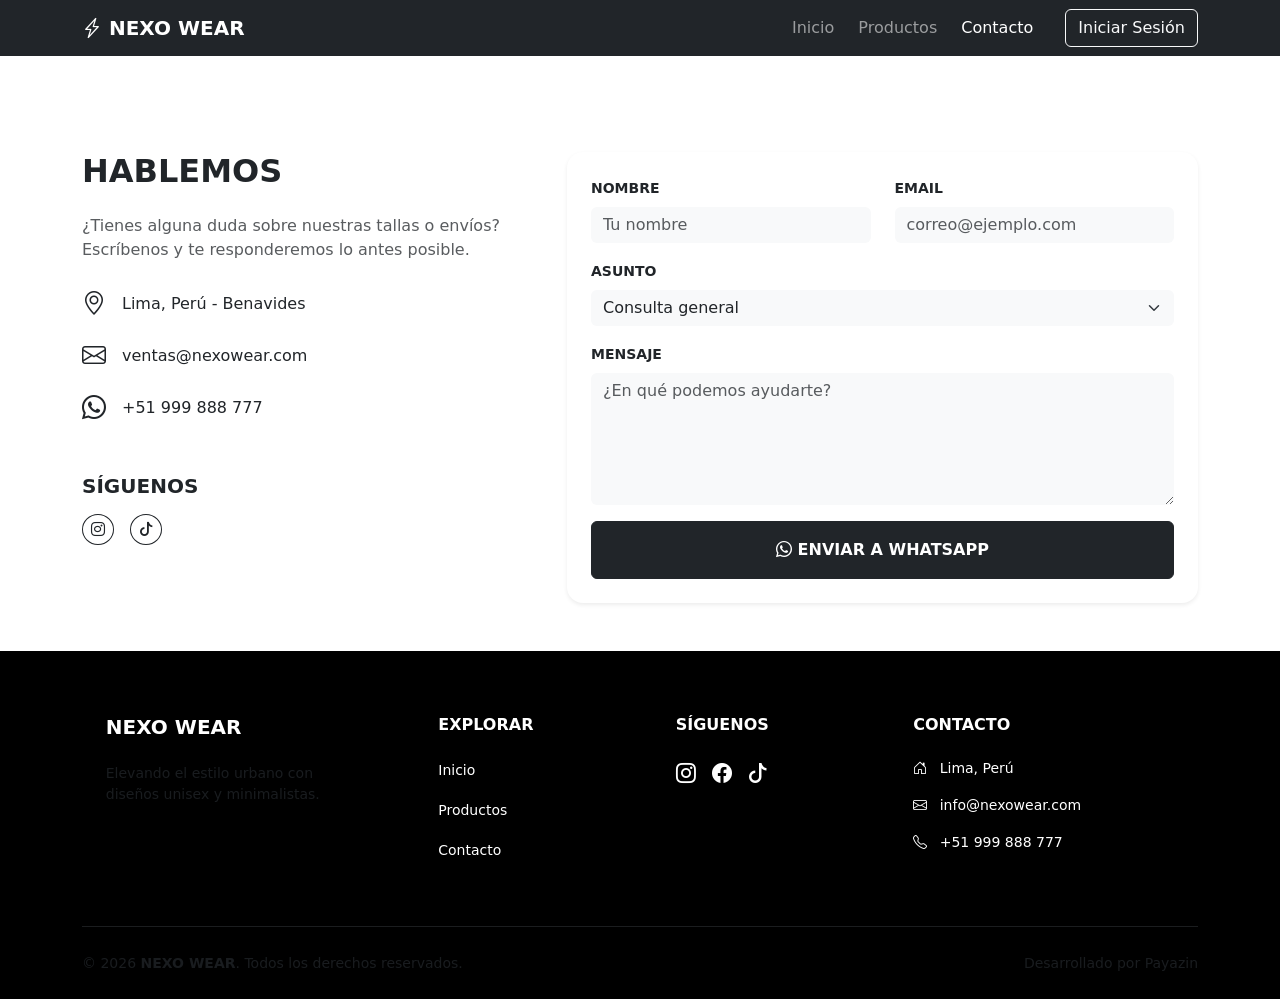
==== src/main/resources/templates/contacto.html @ 3882e6d5 "Fix: src actualizado" ====
<!DOCTYPE html>
<html xmlns:th="http://www.thymeleaf.org" lang="es">
<head>
    <meta charset="UTF-8">
    <meta name="viewport" content="width=device-width, initial-scale=1.0">
    <title>Contacto - NEXO WEAR</title>
    <link href="https://cdn.jsdelivr.net/npm/bootstrap@5.3.3/dist/css/bootstrap.min.css" rel="stylesheet">
    <link rel="stylesheet" href="https://cdn.jsdelivr.net/npm/bootstrap-icons@1.11.3/font/bootstrap-icons.min.css">
    <link rel="stylesheet" th:href="@{/css/estilos.css}">
</head>
<body>

<nav class="navbar navbar-expand-lg navbar-dark bg-dark">
    <div class="container">
        <a class="navbar-brand fw-bold" th:href="@{/}"><i class="bi bi-lightning-charge"></i> NEXO WEAR</a>
        
        <button class="navbar-toggler" type="button" data-bs-toggle="collapse" data-bs-target="#navbarNav">
            <span class="navbar-toggler-icon"></span>
        </button>

        <div class="collapse navbar-collapse" id="navbarNav">
            <ul class="navbar-nav ms-auto align-items-center gap-2">
                <li class="nav-item"><a th:href="@{/}" class="nav-link">Inicio</a></li>
                <li class="nav-item"><a th:href="@{/productos}" class="nav-link">Productos</a></li>
                <li class="nav-item"><a th:href="@{/contacto}" class="nav-link active">Contacto</a></li>
                <li class="nav-item">
                    <div class="ms-auto d-flex align-items-center gap-2">
                        <button type="button" id="btnInicioSesion" class="btn btn-outline-light ms-3" data-bs-toggle="modal" data-bs-target="#loginModal">
                            Iniciar Sesión
                        </button>

                        <div id="userProfile" class="dropdown" style="display: none;">
                            <div class="avatar-circle" id="userAvatar" data-bs-toggle="dropdown" aria-expanded="false" style="cursor: pointer;">
                                <span id="userInitial">U</span>
                            </div>
                            <ul class="dropdown-menu dropdown-menu-end shadow">
                                <li><span class="dropdown-item-text fw-bold text-muted" id="userNameDisplay">Usuario</span></li>
                                <li><hr class="dropdown-divider"></li>
                                <li><a class="dropdown-item text-danger" href="#" onclick="logout()"><i class="bi bi-box-arrow-right"></i> Cerrar sesión</a></li>
                            </ul>
                        </div>
                    </div>
                </li>
            </ul>
        </div>
    </div>
</nav>

<div class="modal fade" id="loginModal" tabindex="-1" aria-hidden="true">
    <div class="modal-dialog modal-dialog-centered">
        <div class="modal-content shadow-lg">
            <div class="modal-body p-5">
                <button type="button" class="btn-close float-end" data-bs-dismiss="modal"></button>
                
                <div id="loginSection">
                    <h5 class="text-muted">BIENVENIDO A</h5>
                    <h2 class="fw-bold mb-4">NEXO WEAR</h2>
                    <form id="loginForm">
                        <div class="mb-3">
                            <input type="text" class="form-control" id="usuario" placeholder="Usuario" required>
                        </div>
                        <div class="mb-3">
                            <input type="password" class="form-control" id="password" placeholder="Contraseña" required>
                        </div>
                        <button type="submit" class="btn btn-dark w-100 py-2">INGRESAR</button>
                    </form>
                    <p class="mt-3 text-center small">
                        ¿No tienes cuenta? <span class="text-primary fw-bold" onclick="mostrarRegistro()" style="cursor:pointer;">Regístrate</span>
                    </p>
                </div>

                <div id="registerSection" style="display:none;">
                    <h5 class="text-muted">CREAR CUENTA</h5>
                    <h2 class="fw-bold mb-4">NEXO WEAR</h2>
                    <form id="registerForm">
                        <div class="mb-3">
                            <input type="text" class="form-control" id="newUser" placeholder="Nuevo Usuario" required>
                        </div>
                        <div class="mb-3">
                            <input type="password" class="form-control" id="newPass" placeholder="Nueva Contraseña" required>
                        </div>
                        <button type="submit" class="btn btn-dark w-100 py-2">REGISTRARSE</button>
                    </form>
                    <p class="mt-3 text-center small">
                        <span class="text-muted" onclick="mostrarLogin()" style="cursor:pointer;">Volver al login</span>
                    </p>
                </div>
            </div>
        </div>
    </div>
</div>

<section class="container mt-5 pt-5">
    <div class="row g-5">
        <div class="col-md-5">
            <h2 class="fw-bold mb-4">HABLEMOS</h2>
            <p class="text-muted">¿Tienes alguna duda sobre nuestras tallas o envíos? Escríbenos y te responderemos lo antes posible.</p>
            
            <div class="mt-4">
                <div class="d-flex align-items-center mb-3">
                    <i class="bi bi-geo-alt fs-4 me-3"></i>
                    <span>Lima, Perú - Benavides</span>
                </div>
                <div class="d-flex align-items-center mb-3">
                    <i class="bi bi-envelope fs-4 me-3"></i>
                    <span>ventas@nexowear.com</span>
                </div>
                <div class="d-flex align-items-center mb-3">
                    <i class="bi bi-whatsapp fs-4 me-3"></i>
                    <span>+51 999 888 777</span>
                </div>
            </div>

            <h5 class="mt-5 fw-bold">SÍGUENOS</h5>
            <div class="d-flex gap-3 mt-3">
                <a href="#" class="btn btn-outline-dark btn-sm rounded-circle"><i class="bi bi-instagram"></i></a>
                <a href="#" class="btn btn-outline-dark btn-sm rounded-circle"><i class="bi bi-tiktok"></i></a>
            </div>
        </div>

        <div class="col-md-7">
            <div class="card border-0 shadow-sm p-4 rounded-4">
              <form id="contactForm">
                <div class="row">
                    <div class="col-md-6 mb-3">
                        <label class="form-label small fw-bold">NOMBRE</label>
                        <input type="text" id="nombre" class="form-control bg-light border-0" placeholder="Tu nombre" required>
                    </div>
                    <div class="col-md-6 mb-3">
                        <label class="form-label small fw-bold">EMAIL</label>
                        <input type="email" id="email" class="form-control bg-light border-0" placeholder="correo@ejemplo.com" required>
                    </div>
                </div>
                <div class="mb-3">
                    <label class="form-label small fw-bold">ASUNTO</label>
                    <select id="asunto" class="form-select bg-light border-0">
                        <option value="Consulta general">Consulta general</option>
                        <option value="Estado de pedido">Estado de pedido</option>
                        <option value="Devoluciones">Devoluciones</option>
                    </select>
                </div>
                <div class="mb-3">
                    <label class="form-label small fw-bold">MENSAJE</label>
                    <textarea id="mensaje" class="form-control bg-light border-0" rows="5" placeholder="¿En qué podemos ayudarte?"></textarea>
                </div>
                <button type="button" onclick="enviarWhatsApp()" class="btn btn-dark w-100 py-3 fw-bold">
                    <i class="bi bi-whatsapp"></i> ENVIAR A WHATSAPP
                </button>
              </form>
            </div>
        </div>
    </div>
</section>

<footer class="bg-black text-white pt-5 pb-4 mt-5">
    <div class="container text-center text-md-start">
        <div class="row">
            <div class="col-md-4 col-lg-4 col-xl-3 mx-auto mt-3">
                <h5 class="text-uppercase mb-4 fw-bold">NEXO WEAR</h5>
                <p class="small text-muted">Elevando el estilo urbano con diseños unisex y minimalistas.</p>
            </div>

            <div class="col-md-2 col-lg-2 col-xl-2 mx-auto mt-3">
                <h6 class="text-uppercase mb-4 fw-bold">Explorar</h6>
                <p><a th:href="@{/}" class="text-white text-decoration-none small">Inicio</a></p>
                <p><a th:href="@{/productos}" class="text-white text-decoration-none small">Productos</a></p>
                <p><a th:href="@{/contacto}" class="text-white text-decoration-none small">Contacto</a></p>
            </div>

            <div class="col-md-3 col-lg-2 col-xl-2 mx-auto mt-3">
                <h6 class="text-uppercase mb-4 fw-bold">Síguenos</h6>
                <div class="d-flex justify-content-center justify-content-md-start gap-3">
                    <a href="#" class="text-white fs-5"><i class="bi bi-instagram"></i></a>
                    <a href="#" class="text-white fs-5"><i class="bi bi-facebook"></i></a>
                    <a href="#" class="text-white fs-5"><i class="bi bi-tiktok"></i></a>
                </div>
            </div>

            <div class="col-md-4 col-lg-3 col-xl-3 mx-auto mt-3 small">
                <h6 class="text-uppercase mb-4 fw-bold">Contacto</h6>
                <p><i class="bi bi-house-door me-2"></i> Lima, Perú</p>
                <p><i class="bi bi-envelope me-2"></i> info@nexowear.com</p>
                <p><i class="bi bi-telephone me-2"></i> +51 999 888 777</p>
            </div>
        </div>

        <hr class="mb-4 mt-5 border-secondary">

        <div class="row align-items-center">
            <div class="col-md-7 col-lg-8">
                <p class="small mb-0 text-muted">© 2026 <strong>NEXO WEAR</strong>. Todos los derechos reservados.</p>
            </div>
            <div class="col-md-5 col-lg-4 text-center text-md-end">
                <small class="text-muted">Desarrollado por Payazin</small>
            </div>
        </div>
    </div>
</footer>

<script src="https://cdn.jsdelivr.net/npm/bootstrap@5.3.3/dist/js/bootstrap.bundle.min.js"></script>
<script th:src="@{/js/scripts.js}"></script>
</body>
</html>
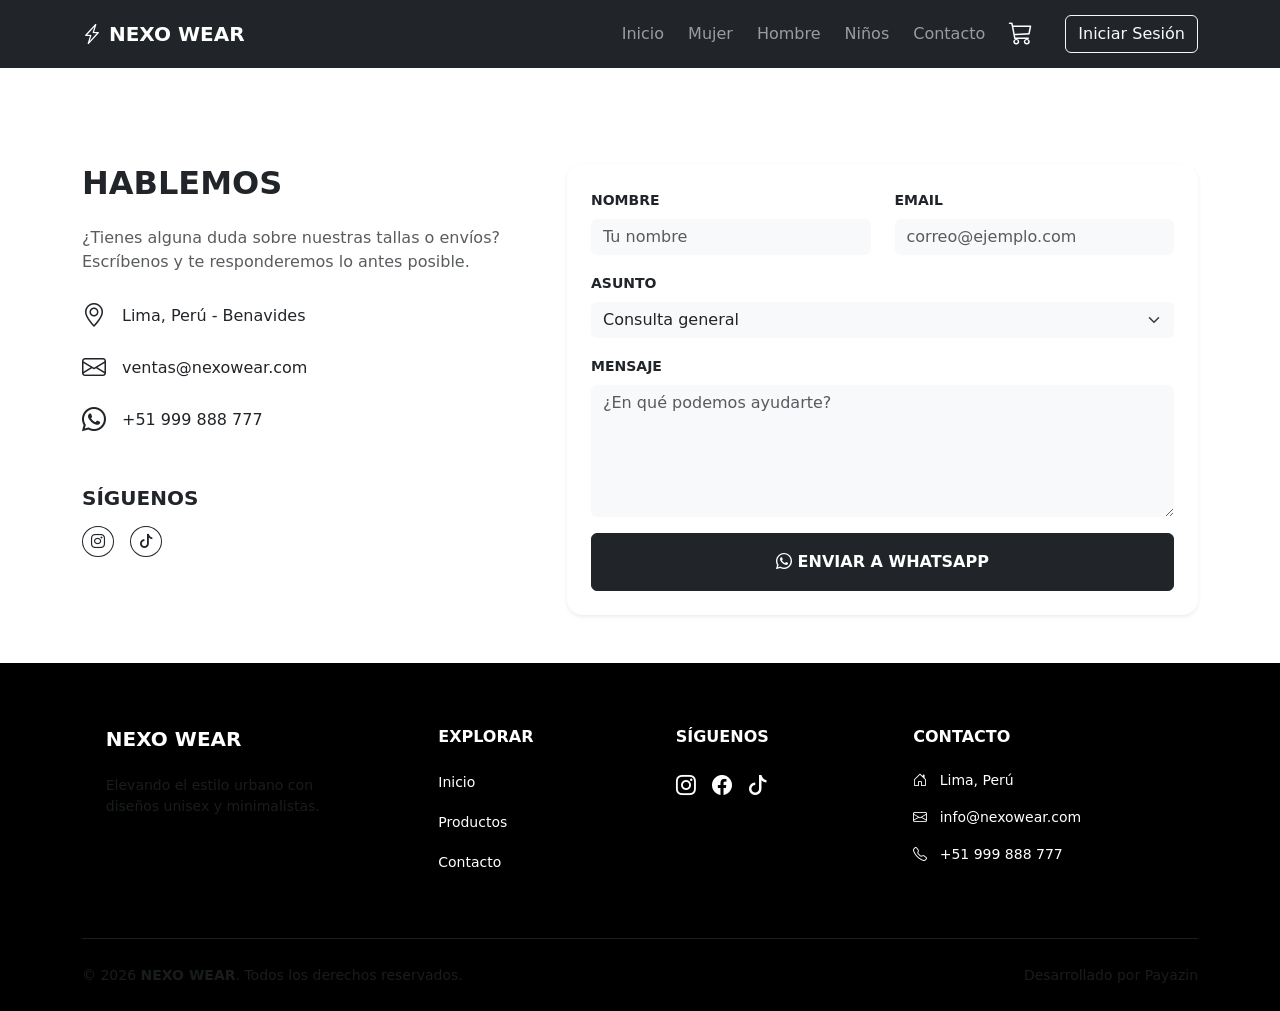
==== commit 6aca1ba7: "Actualización" ====
--- a/src/main/resources/templates/contacto.html
+++ b/src/main/resources/templates/contacto.html
@@ -13,16 +13,33 @@
 <nav class="navbar navbar-expand-lg navbar-dark bg-dark">
     <div class="container">
         <a class="navbar-brand fw-bold" th:href="@{/}"><i class="bi bi-lightning-charge"></i> NEXO WEAR</a>
-        
-        <button class="navbar-toggler" type="button" data-bs-toggle="collapse" data-bs-target="#navbarNav">
-            <span class="navbar-toggler-icon"></span>
+
+        <button class="navbar-toggler border-0" type="button" data-bs-toggle="collapse" data-bs-target="#navbarNav">
+            <div class="hamburger-icon">
+                <span></span>
+                <span></span>
+                <span></span>
+            </div>
         </button>
 
         <div class="collapse navbar-collapse" id="navbarNav">
+            <!-- Menú Modificado con las Categorías de Moda -->
             <ul class="navbar-nav ms-auto align-items-center gap-2">
                 <li class="nav-item"><a th:href="@{/}" class="nav-link">Inicio</a></li>
-                <li class="nav-item"><a th:href="@{/productos}" class="nav-link">Productos</a></li>
-                <li class="nav-item"><a th:href="@{/contacto}" class="nav-link active">Contacto</a></li>
+                <li class="nav-item"><a th:href="@{/productos/mujer}" class="nav-link">Mujer</a></li>
+                <li class="nav-item"><a th:href="@{/productos/hombre}" class="nav-link">Hombre</a></li>
+                <li class="nav-item"><a th:href="@{/productos/ninos}" class="nav-link">Niños</a></li>
+                <li class="nav-item"><a th:href="@{/contacto}" class="nav-link">Contacto</a></li>
+
+                <!-- ICONO DEL CARRITO -->
+                <li class="nav-item">
+                    <a class="nav-link position-relative" href="#" data-bs-toggle="offcanvas" data-bs-target="#offcanvasCarrito">
+                        <i class="bi bi-cart3 fs-4 text-white"></i>
+                        <span id="carritoBadge" class="position-absolute top-0 start-100 translate-middle badge rounded-pill bg-danger" style="display: none;">0</span>
+                    </a>
+                </li>
+
+                <!-- BOTONES DE LOGIN/USUARIO -->
                 <li class="nav-item">
                     <div class="ms-auto d-flex align-items-center gap-2">
                         <button type="button" id="btnInicioSesion" class="btn btn-outline-light ms-3" data-bs-toggle="modal" data-bs-target="#loginModal">
@@ -30,8 +47,9 @@
                         </button>
 
                         <div id="userProfile" class="dropdown" style="display: none;">
-                            <div class="avatar-circle" id="userAvatar" data-bs-toggle="dropdown" aria-expanded="false" style="cursor: pointer;">
-                                <span id="userInitial">U</span>
+                            <!-- 🌟 Avatar corregido a color Corporativo #cc211b -->
+                            <div class="avatar-circle" id="userAvatar" data-bs-toggle="dropdown" aria-expanded="false" style="cursor: pointer; width: 40px; height: 40px; background-color: #cc211b; border-radius: 50%; display: flex; align-items: center; justify-content: center; color: white; font-weight: bold;">
+                                <span id="userInitial"></span>
                             </div>
                             <ul class="dropdown-menu dropdown-menu-end shadow">
                                 <li><span class="dropdown-item-text fw-bold text-muted" id="userNameDisplay">Usuario</span></li>
@@ -46,43 +64,89 @@
     </div>
 </nav>
 
+<!-- OFF CANVAS CARRITO PREMIUM (Estilo Limpio) -->
+<div class="offcanvas offcanvas-end bg-white text-dark" tabindex="-1" id="offcanvasCarrito" style="border-radius: 0;">
+    <!-- Cabecera en color Negro -->
+    <div class="offcanvas-header bg-black text-white py-3">
+        <h5 class="fw-bold m-0" style="letter-spacing: 1px; font-size: 16px;">TU CARRITO</h5>
+        <button type="button" class="btn-close btn-close-white" data-bs-dismiss="offcanvas"></button>
+    </div>
+
+    <!-- Cuerpo del Carrito -->
+    <div class="offcanvas-body d-flex flex-column p-0">
+        <!-- Lista de productos dinamizada por JS -->
+        <div id="listaCarrito" class="flex-grow-1 p-3" style="overflow-y: auto;">
+            <p class="text-center text-muted py-5">Tu carrito está vacío.</p>
+        </div>
+
+        <!-- Footer del Carrito con Botón Rojo -->
+        <div class="p-3 bg-white border-top border-light">
+            <div class="d-flex justify-content-between mb-2">
+                <span class="text-muted small fw-bold text-uppercase" style="letter-spacing: 0.5px;">Subtotal</span>
+                <span id="subtotalCarrito" class="fw-bold">S/ 0.00</span>
+            </div>
+            <div class="d-flex justify-content-between mb-4 pb-2 border-bottom">
+                <span class="fw-bold small text-uppercase" style="letter-spacing: 0.5px;">Total</span>
+                <span id="totalCarrito" class="fw-bold fs-5">S/ 0.00</span>
+            </div>
+            <button class="btn-finalizar-compra" onclick="procesarCompra()">FINALIZA TU COMPRA</button>
+        </div>
+    </div>
+</div>
+
+
+<!-- MODAL DE LOGUEO Y REGISTRO PREMIUM -->
 <div class="modal fade" id="loginModal" tabindex="-1" aria-hidden="true">
-    <div class="modal-dialog modal-dialog-centered">
-        <div class="modal-content shadow-lg">
-            <div class="modal-body p-5">
-                <button type="button" class="btn-close float-end" data-bs-dismiss="modal"></button>
-                
+    <div class="modal-dialog modal-dialog-centered modal-custom-premium">
+        <div class="modal-content input-cuadrado-premium">
+            <div class="modal-body p-5 position-relative">
+                <button type="button" class="btn-close-custom" data-bs-dismiss="modal" aria-label="Close">&times;</button>
+
+                <!-- SECCIÓN LOGIN -->
                 <div id="loginSection">
-                    <h5 class="text-muted">BIENVENIDO A</h5>
-                    <h2 class="fw-bold mb-4">NEXO WEAR</h2>
+                    <h5 class="subtitulo-modal">BIENVENIDO A</h5>
+                    <h2 class="titulo-modal mb-4">NEXO WEAR</h2>
                     <form id="loginForm">
                         <div class="mb-3">
-                            <input type="text" class="form-control" id="usuario" placeholder="Usuario" required>
-                        </div>
-                        <div class="mb-3">
-                            <input type="password" class="form-control" id="password" placeholder="Contraseña" required>
-                        </div>
-                        <button type="submit" class="btn btn-dark w-100 py-2">INGRESAR</button>
+                            <input type="text" class="form-control input-premium" id="usuario" name="usuario" placeholder="USUARIO" required>
+                        </div>
+                        <div class="mb-4">
+                            <input type="password" class="form-control input-premium" id="password" name="password" placeholder="CONTRASEÑA" required>
+                        </div>
+                        <button type="submit" class="btn btn-modal-premium w-100">INGRESAR</button>
                     </form>
-                    <p class="mt-3 text-center small">
-                        ¿No tienes cuenta? <span class="text-primary fw-bold" onclick="mostrarRegistro()" style="cursor:pointer;">Regístrate</span>
+                    <p class="mt-4 text-center switch-modal-text">
+                        ¿No tienes cuenta? <span class="link-modal-action" onclick="mostrarRegistro()">Regístrate</span>
                     </p>
                 </div>
 
+                <!-- SECCIÓN REGISTRO (EXPANDIDA Y PROFESIONAL) -->
                 <div id="registerSection" style="display:none;">
-                    <h5 class="text-muted">CREAR CUENTA</h5>
-                    <h2 class="fw-bold mb-4">NEXO WEAR</h2>
+                    <h5 class="subtitulo-modal">CREAR CUENTA</h5>
+                    <h2 class="titulo-modal mb-4">NEXO WEAR</h2>
                     <form id="registerForm">
                         <div class="mb-3">
-                            <input type="text" class="form-control" id="newUser" placeholder="Nuevo Usuario" required>
-                        </div>
-                        <div class="mb-3">
-                            <input type="password" class="form-control" id="newPass" placeholder="Nueva Contraseña" required>
-                        </div>
-                        <button type="submit" class="btn btn-dark w-100 py-2">REGISTRARSE</button>
+                            <input type="text" class="form-control input-premium" id="newNombre" name="nombre" placeholder="NOMBRE COMPLETO" required>
+                        </div>
+                        <div class="mb-3">
+                            <input type="email" class="form-control input-premium" id="newEmail" name="email" placeholder="CORREO ELECTRÓNICO" required>
+                        </div>
+                        <div class="mb-3">
+                            <input type="text" class="form-control input-premium" id="newUser" name="username" placeholder="NOMBRE DE USUARIO" required>
+                            <small class="text-muted d-block mt-1" style="font-size: 10px; letter-spacing: 0.5px;">
+                                * Solo letras, números y guiones bajos (4-20 caracteres).
+                            </small>
+                        </div>
+                        <div class="mb-4">
+                            <input type="password" class="form-control input-premium" id="newPassword" name="password" placeholder="CONTRASEÑA" required>
+                            <small class="text-muted d-block mt-1" style="font-size: 10px; letter-spacing: 0.5px; line-height: 1.3;">
+                                * Mínimo 8 caracteres (Debe incluir Mayúscula, Minúscula, Número y un símbolo especial).
+                            </small>
+                        </div>
+                        <button type="submit" class="btn btn-modal-premium w-100">REGISTRARSE</button>
                     </form>
-                    <p class="mt-3 text-center small">
-                        <span class="text-muted" onclick="mostrarLogin()" style="cursor:pointer;">Volver al login</span>
+                    <p class="mt-4 text-center switch-modal-text">
+                        <span class="link-modal-back" onclick="mostrarLogin()">Volver al login</span>
                     </p>
                 </div>
             </div>
